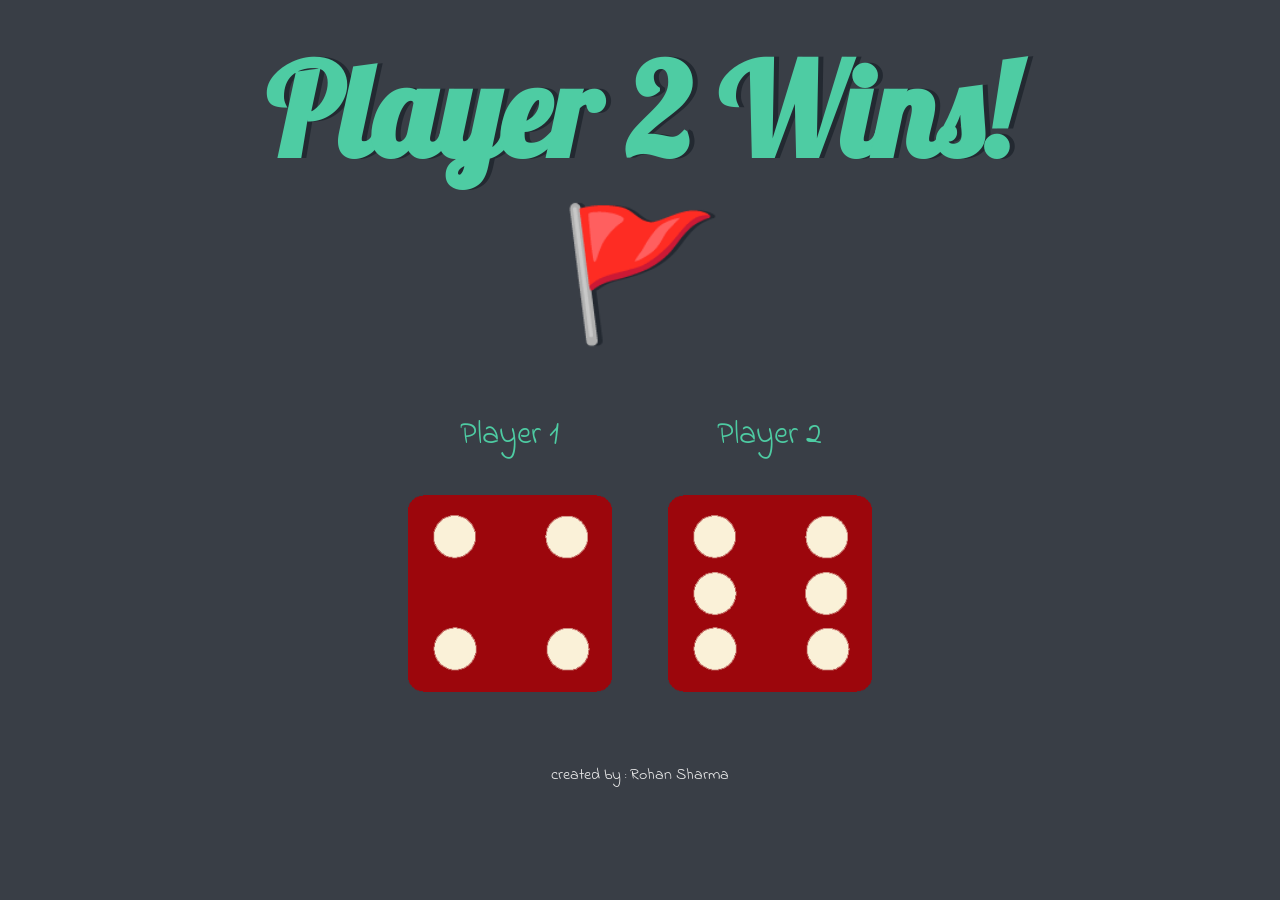
==== index.html @ 007d63e0 "Rename dicee.html to index.html" ====
<!DOCTYPE html>
<html lang="en" dir="ltr">
  <head>
    <meta charset="utf-8">
    <title>Dicee</title>
    <link rel="stylesheet" href="styles.css">
    <link href="https://fonts.googleapis.com/css?family=Indie+Flower|Lobster" rel="stylesheet">

  </head>
  <body>

    <div class="container">
      <a id="rel" href="" onclick="refresh"><h1>Refresh Me</h1></a>

      <div class="dice">
        <p>Player 1</p>
        <img class="img1" src="dice6.png">
      </div>

      <div class="dice">
        <p>Player 2</p>
        <img class="img2" src="dice6.png ">
      </div>

    </div>

<script type="text/javascript" src="index.js"></script>
  </body>

  <footer>
    created by : Rohan Sharma
  </footer>
</html>
---- styles.css ----
.container {
  width: 70%;
  margin: auto;
  text-align: center;
}

.dice {
  text-align: center;
  display: inline-block;

}

body {
  background-color: #393E46;
}

h1 {
  margin: 30px;
  font-family: 'Lobster', cursive;
  text-shadow: 5px 0 #232931;
  font-size: 8rem;
  color: #4ECCA3;
}

p {
  font-size: 2rem;
  color: #4ECCA3;
  font-family: 'Indie Flower', cursive;
}

img {
  width: 80%;
}

footer {
  margin-top: 5%;
  color: #EEEEEE;
  text-align: center;
  font-family: 'Indie Flower', cursive;

}

#rel{
color: #4ECCA3;
text-decoration: none;
}
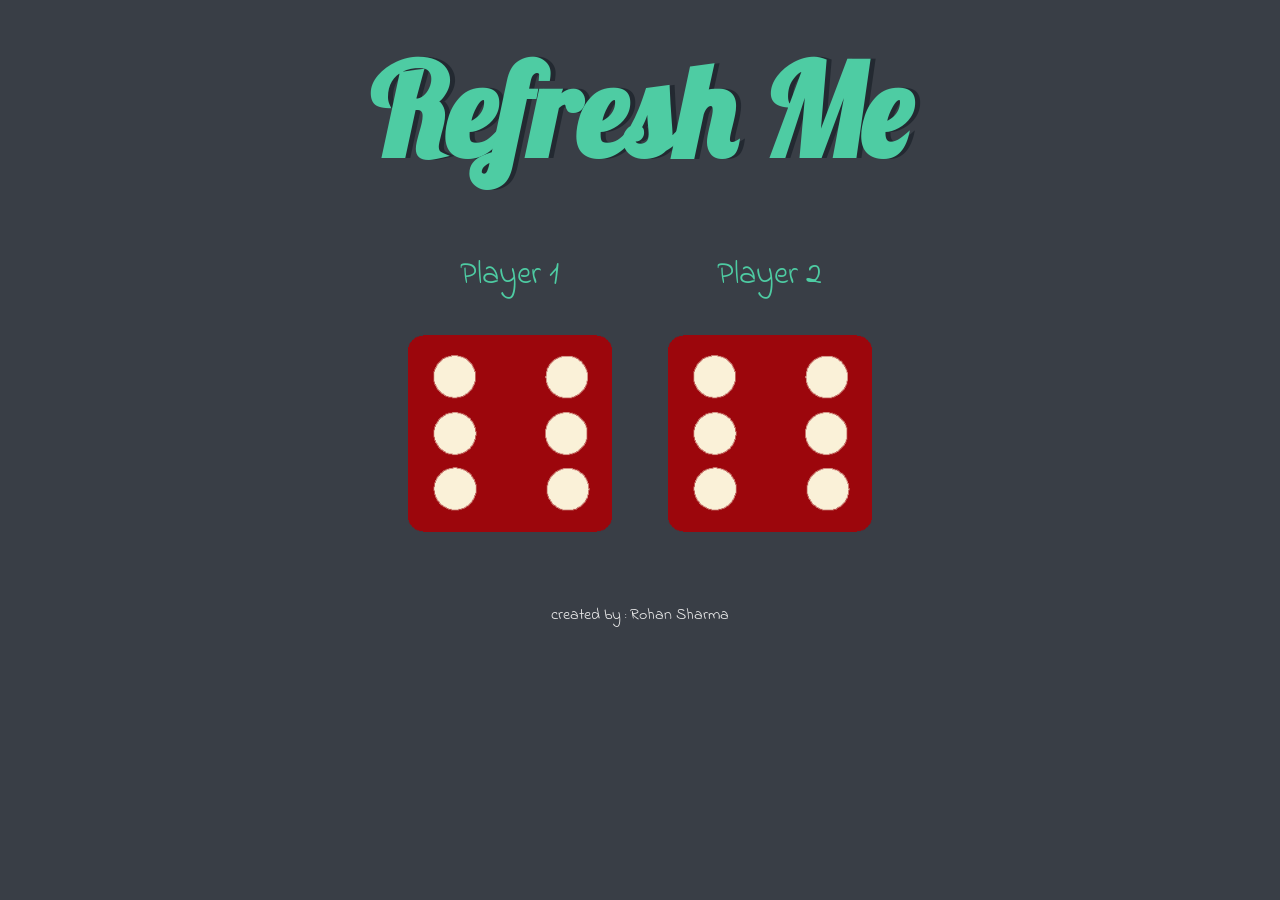
==== commit b42944c6: "Update index.html" ====
--- a/index.html
+++ b/index.html
@@ -24,7 +24,7 @@
 
     </div>
 
-<script type="text/javascript" src="index.js"></script>
+<script type="text/javascript" src="script.js"></script>
   </body>
 
   <footer>
